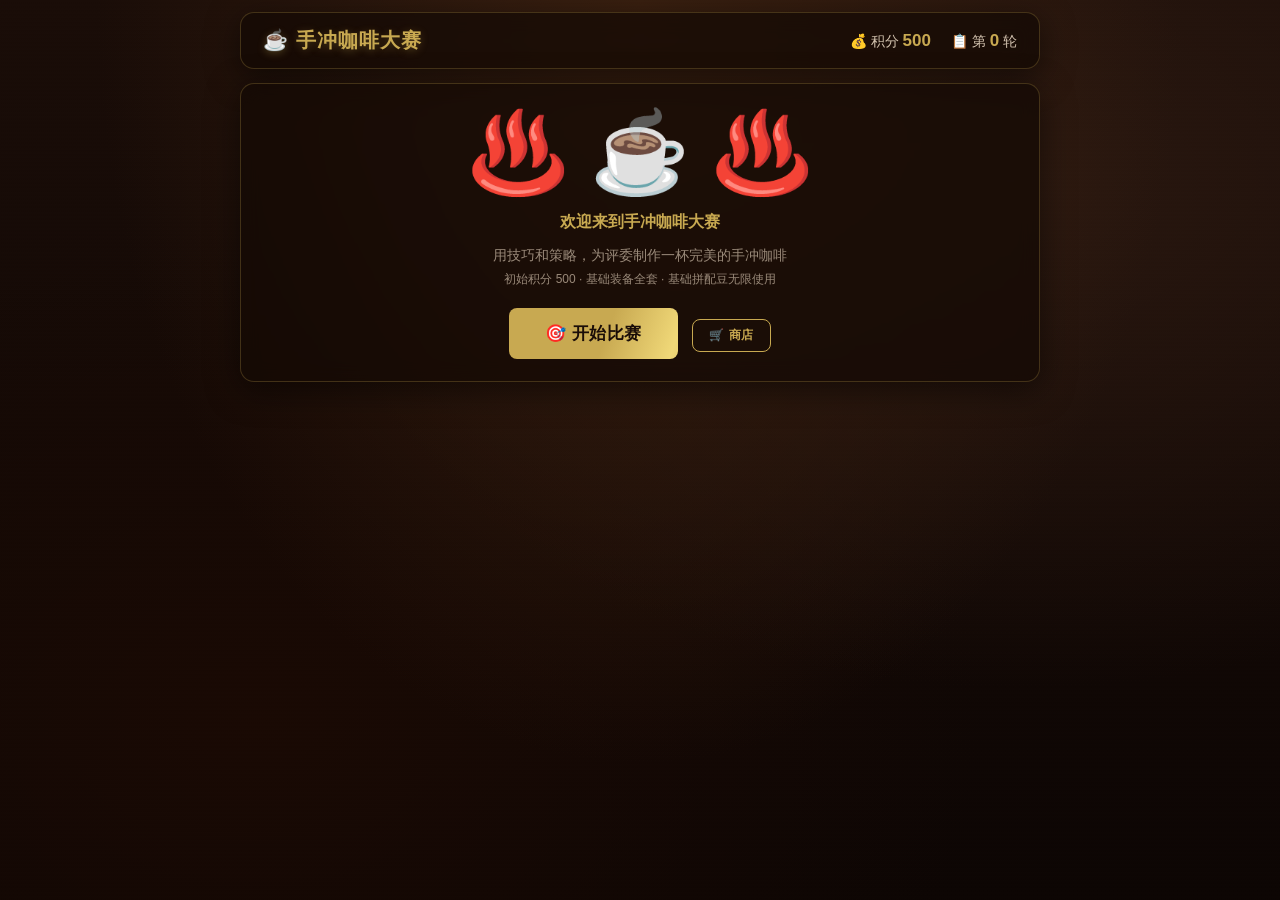
==== index.html @ 27084466 "手冲咖啡模拟器 - 初始版本 一个手冲咖啡大赛模拟游戏。评委入座提出风味偏好，玩家选择装备和配方， 制作咖啡（Canvas 动画），评委品尝打分，赚取积分购买进阶装备。  - 5 位评委，3 种风味/" ====
<!DOCTYPE html>
<html lang="zh-CN">
<head>
<meta charset="UTF-8">
<meta name="viewport" content="width=device-width, initial-scale=1.0, user-scalable=no">
<title>手冲咖啡模拟器</title>
<link rel="stylesheet" href="css/style.css">
</head>
<body>
<div class="container">

  <!-- ====== HEADER ====== -->
  <div class="header">
    <div class="header-logo">☕ 手冲咖啡大赛</div>
    <div class="header-stats">
      <div>💰 积分 <span id="pts">500</span></div>
      <div>📋 第 <span id="rnd">0</span> 轮</div>
    </div>
  </div>

  <!-- ====== PHASE: IDLE ====== -->
  <div id="phase-idle" class="card text-center">
    <div class="idle-icon">
      <span class="idle-steam">♨️</span>
      <span>☕</span>
      <span class="idle-steam">♨️</span>
    </div>
    <h2 style="justify-content:center;">欢迎来到手冲咖啡大赛</h2>
    <p class="idle-sub">用技巧和策略，为评委制作一杯完美的手冲咖啡</p>
    <p class="idle-start">初始积分 500 · 基础装备全套 · 基础拼配豆无限使用</p>
    <button class="btn btn-gold btn-lg btn-shimmer" onclick="startRound()">🎯 开始比赛</button>
    <button class="btn btn-outline btn-sm" onclick="goShop()" style="margin-left:10px;">🛒 商店</button>
  </div>

  <!-- ====== PHASE: JUDGE (with dramatic entrance) ====== -->
  <div id="phase-judge" class="card hidden judge-entrance-card">
    <div class="judge-spotlight"></div>
    <div class="judge-row animate-target">
      <div class="judge-avatar judge-avatar-entrance" id="judge-avatar">🧑‍🍳</div>
      <div class="judge-info">
        <div class="judge-name judge-name-reveal" id="judge-name"></div>
        <div class="judge-title" id="judge-title"></div>
        <div class="judge-flavor-wrap" id="judge-flavor"></div>
      </div>
    </div>
    <div class="judge-dialog reveal-text" id="judge-dialog"></div>
    <div class="flex-center mt-md judge-action-delay">
      <button class="btn btn-gold btn-lg" onclick="goPrep()">进入准备阶段 →</button>
    </div>
  </div>

  <!-- ====== PHASE: PREPARATION ====== -->
  <div id="phase-prep" class="hidden">
    <div class="tabs">
      <button class="tab active" onclick="switchTab('equip')">🔧 选择装备</button>
      <button class="tab" onclick="switchTab('recipe')">📋 选择配方</button>
    </div>
    <div id="prep-equip"></div>
    <div id="prep-recipe" class="hidden"></div>
    <div class="flex-center mt-md">
      <button class="btn btn-gold btn-lg" onclick="startBrewing()">☕ 开始制作</button>
    </div>
  </div>

  <!-- ====== PHASE: BREWING ====== -->
  <div id="phase-brewing" class="hidden">
    <div class="brew-canvas-wrap">
      <canvas id="brew-canvas" height="400"></canvas>
    </div>
    <!-- Player monologue (HTML, outside canvas) -->
    <div class="player-monologue" id="player-monologue">
      <div class="player-face" id="player-face">😌</div>
      <div class="player-bubble" id="player-bubble"></div>
    </div>
    <div class="timer-box">
      <div class="timer-display" id="timer">00:00</div>
    </div>
    <div class="progress-bar"><div class="fill" id="brew-progress" style="width:0%"></div></div>
    <div class="bsteps" id="brew-steps"></div>
    <div class="flex-center gap-md">
      <button class="btn btn-outline btn-sm" id="speed-btn" onclick="toggleSpeed()">⚡ 1倍速</button>
      <span class="speed-hint">👆 点击切换速度</span>
    </div>
  </div>

  <!-- ====== PHASE: SCORING ====== -->
  <div id="phase-scoring" class="card hidden">
    <h2 style="justify-content:center;">📊 评委品鉴</h2>
    <!-- Judge tasting reaction -->
    <div class="tasting-scene">
      <div class="tasting-judge" id="tasting-judge">
        <div class="tasting-face" id="tasting-face">😐</div>
        <div class="tasting-action" id="tasting-action"></div>
      </div>
    </div>
    <div class="score-hero">
      <div class="score-num" id="final-score">0</div>
      <div style="color:var(--muted);">/ 100</div>
      <div class="score-grade" id="score-grade"></div>
      <div class="score-pts">💰 获得积分: <span id="points-earned" style="font-weight:900;">0</span></div>
    </div>
    <div class="score-grid" id="score-detail"></div>
    <div class="flex-center gap-md mt-md">
      <button class="btn btn-outline" onclick="goShop()">🛒 去商店</button>
      <button class="btn btn-gold" onclick="startRound()">▶ 下一轮</button>
    </div>
  </div>

  <!-- ====== PHASE: SHOP ====== -->
  <div id="phase-shop" class="card hidden">
    <h2>🛒 装备商店</h2>
    <p style="color:var(--muted);">当前积分: <span style="color:var(--gold);font-weight:700;" id="shop-pts">500</span></p>
    <div class="shop-grid mt-md" id="shop-grid"></div>
    <div class="flex-center mt-md">
      <button class="btn btn-gold" onclick="startRound()">▶ 返回比赛</button>
    </div>
  </div>

</div>

<div id="toast-container"></div>

<script src="js/data.js"></script>
<script src="js/brew.js"></script>
<script src="js/game.js"></script>
<script src="js/ui.js"></script>
<script>
try {
  console.log('[Coffee] JS loaded, initializing...');
  initCanvas();
  setPhase('idle');
  UIRefresh();
  console.log('[Coffee] Init complete, phase:', G.phase);
} catch(e) {
  console.error('[Coffee] Init error:', e.message);
  document.body.innerHTML += '<div style="position:fixed;top:0;left:0;right:0;background:red;color:white;padding:10px;z-index:9999;font-size:14px;">JS Error: ' + e.message + '</div>';
}
</script>
</body>
</html>
---- css/style.css ----
/* ===========================
   手冲咖啡模拟器 - Phase 2 Styles
   =========================== */

* { margin:0; padding:0; box-sizing:border-box; }

:root {
  --bg-deep: #1A0D08;
  --bg-mid: #2C1810;
  --bg-card: rgba(20,10,5,0.75);
  --gold: #C8A951;
  --gold-light: #E0C068;
  --gold-dim: rgba(200,169,81,0.15);
  --cream: #E8D5C4;
  --text: #D4C4B0;
  --muted: #9A8A7A;
  --green: #8CB86A;
  --red: #D06868;
  --radius: 14px;
  --shadow-lg: 0 8px 32px rgba(0,0,0,0.5);
  --border-gold: 1px solid rgba(200,169,81,0.25);
}

body {
  font-family: 'Noto Sans SC', 'PingFang SC', 'Microsoft YaHei', sans-serif;
  background:
    radial-gradient(ellipse at 50% 0%, #3A2010 0%, transparent 60%),
    radial-gradient(ellipse at 80% 20%, #2A1810 0%, transparent 50%),
    radial-gradient(ellipse at 20% 80%, #1A0A04 0%, transparent 50%),
    linear-gradient(180deg, #1A0D08 0%, #0D0604 100%);
  min-height: 100vh;
  color: var(--text);
  display: flex;
  justify-content: center;
  padding: 12px;
  background-attachment: fixed;
}

/* Subtle wood texture overlay */
body::before {
  content: '';
  position: fixed;
  top: 0; left: 0; width: 100%; height: 100%;
  background:
    repeating-linear-gradient(0deg, transparent, transparent 2px, rgba(255,255,255,0.003) 2px, rgba(255,255,255,0.003) 4px),
    repeating-linear-gradient(90deg, transparent, transparent 1px, rgba(0,0,0,0.01) 1px, rgba(0,0,0,0.01) 2px);
  pointer-events: none;
  z-index: 0;
}

.container { max-width: 800px; width: 100%; position: relative; z-index: 1; }

/* ---- Header ---- */
.header {
  display: flex; align-items: center; justify-content: space-between;
  background: var(--bg-card); border-radius: var(--radius);
  padding: 14px 22px; margin-bottom: 14px;
  border: var(--border-gold); backdrop-filter: blur(10px);
  box-shadow: var(--shadow-lg);
}
.header-logo { font-size: 20px; font-weight: 900; color: var(--gold); display: flex; align-items: center; gap: 8px;
  text-shadow: 0 2px 8px rgba(200,169,81,0.3); letter-spacing: 1px; }
.header-stats { display: flex; gap: 20px; font-size: 14px; }
.header-stats span { color: var(--gold); font-weight: 700; font-size: 17px; }

/* ---- Cards ---- */
.card {
  background: var(--bg-card); border-radius: var(--radius);
  padding: 22px; margin-bottom: 14px;
  border: var(--border-gold); box-shadow: var(--shadow-lg);
  backdrop-filter: blur(10px);
  transition: all 0.3s;
}
.card h2 { color: var(--gold); font-size: 16px; margin-bottom: 14px; display: flex; align-items: center; gap: 8px; }

/* ---- Buttons ---- */
.btn { padding: 10px 22px; border-radius: 8px; border: 1px solid var(--gold); cursor: pointer;
  font-size: 14px; font-weight: 600; transition: all 0.25s; font-family: inherit;
  letter-spacing: 0.5px; }
.btn-gold { background: linear-gradient(135deg, #C8A951, #A88931); color: #1A0D08; border: none; }
.btn-gold:hover { background: linear-gradient(135deg, #DAB963, #B89941); transform: translateY(-1px);
  box-shadow: 0 4px 16px rgba(200,169,81,0.35); }
.btn-outline { background: transparent; color: var(--gold); }
.btn-outline:hover { background: var(--gold-dim); }
.btn-sm { padding: 7px 16px; font-size: 12px; }
.btn-lg { padding: 14px 36px; font-size: 17px; }
.btn:disabled { opacity: 0.35; cursor: not-allowed; transform: none; box-shadow: none; }

/* ---- Tabs ---- */
.tabs { display: flex; gap: 6px; margin-bottom: 14px; }
.tab { padding: 8px 22px; border-radius: 20px; cursor: pointer; font-size: 13px; font-weight: 600;
  border: 1px solid rgba(255,255,255,0.12); background: transparent; color: var(--muted);
  transition: all 0.2s; font-family: inherit; }
.tab.active { background: var(--gold); color: #1A0D08; border-color: var(--gold); }
.tab:hover:not(.active) { border-color: rgba(200,169,81,0.4); color: var(--cream); }

/* ---- Equipment Cards ---- */
.egrid { display: grid; grid-template-columns: repeat(auto-fill, minmax(220px, 1fr)); gap: 10px; }
.ecard {
  background: rgba(255,255,255,0.03); border-radius: 10px; padding: 14px;
  border: 1px solid rgba(255,255,255,0.08); cursor: pointer;
  transition: all 0.2s;
}
.ecard:hover { border-color: rgba(255,255,255,0.18); background: rgba(255,255,255,0.05); }
.ecard.sel { border-color: var(--gold); background: var(--gold-dim); box-shadow: 0 0 16px rgba(200,169,81,0.15); }
.ecard.locked { opacity: 0.4; cursor: not-allowed; }
.ecard.locked:hover { border-color: rgba(255,255,255,0.08); background: rgba(255,255,255,0.03); }
.ec-name { font-weight: 700; font-size: 14px; }
.ec-tier { font-size: 11px; margin-top: 3px; }
.ec-tier.basic { color: var(--muted); }
.ec-tier.advanced { color: var(--gold); }
.ec-effect { font-size: 12px; color: var(--green); margin-top: 5px; }
.ec-meta { font-size: 11px; color: var(--muted); margin-top: 4px; }

/* ---- Recipe Cards ---- */
.rgrid { display: grid; grid-template-columns: repeat(3, 1fr); gap: 12px; }
.rcard {
  background: rgba(255,255,255,0.03); border-radius: 12px; padding: 18px;
  border: 1px solid rgba(255,255,255,0.08); cursor: pointer;
  transition: all 0.25s; text-align: center;
}
.rcard:hover { border-color: rgba(255,255,255,0.18); background: rgba(255,255,255,0.05); transform: translateY(-2px); }
.rcard.sel { border-color: var(--gold); background: var(--gold-dim); box-shadow: 0 0 20px rgba(200,169,81,0.2); transform: translateY(-2px); }
.rc-icon { font-size: 36px; margin-bottom: 6px; }
.rc-name { font-size: 16px; font-weight: 700; color: var(--gold); }
.rc-flavor { display: inline-block; padding: 3px 12px; border-radius: 12px; font-size: 11px; font-weight: 600; margin: 6px 0; }
.rc-match { font-size: 11px; margin: 4px 0; }
.rc-params { font-size: 11px; color: var(--muted); line-height: 1.6; }
.rc-desc { font-size: 11px; color: var(--muted); margin-top: 6px; font-style: italic; }

/* ---- Speed ---- */
.speed-row { display: flex; gap: 12px; }
.speed-opt {
  flex: 1; padding: 14px; border-radius: 10px; text-align: center;
  border: 1px solid rgba(255,255,255,0.12); cursor: pointer; transition: all 0.2s;
}
.speed-opt:hover { border-color: rgba(255,255,255,0.25); }
.speed-opt.sel { border-color: var(--gold); background: var(--gold-dim); }
.sp-icon { font-size: 28px; }
.sp-name { font-size: 14px; font-weight: 700; margin-top: 4px; }
.sp-time { font-size: 12px; color: var(--muted); }

/* ---- Judge ---- */
.judge-row { display: flex; align-items: center; gap: 18px; }
.judge-avatar {
  width: 72px; height: 72px; border-radius: 50%; display: flex; align-items: center; justify-content: center;
  font-size: 36px; border: 3px solid var(--gold); flex-shrink: 0;
  background: radial-gradient(circle at 50% 40%, #5A4030, #2A1810);
  box-shadow: 0 0 20px rgba(200,169,81,0.2);
}
.judge-info { flex: 1; }
.judge-name { font-size: 20px; font-weight: 900; color: var(--cream); }
.judge-title { font-size: 12px; color: var(--muted); margin-top: 2px; }
.flavor-tag { display: inline-block; padding: 5px 16px; border-radius: 20px; font-size: 13px; font-weight: 600; margin-top: 6px; }
.judge-dialog { color: var(--muted); font-size: 13px; font-style: italic; margin-top: 10px; }

/* ---- Brewing ---- */
.brew-canvas-wrap {
  background: var(--bg-card); border-radius: var(--radius); border: var(--border-gold);
  overflow: hidden; margin-bottom: 12px; box-shadow: var(--shadow-lg);
}
.brew-canvas-wrap canvas { display: block; width: 100%; }
.timer-box { text-align: center; padding: 6px; }
.timer-display { font-size: 36px; font-weight: 900; color: var(--gold); font-variant-numeric: tabular-nums;
  text-shadow: 0 0 20px rgba(200,169,81,0.4); }
.timer-display.timer-warn { color: #E0A855; }
.timer-display.timer-danger { color: #E05555; text-shadow: 0 0 20px rgba(224,85,85,0.4); animation: pulse 0.8s infinite; }
@keyframes pulse { 0%,100% { opacity: 1; } 50% { opacity: 0.5; } }
.progress-bar { height: 3px; background: rgba(255,255,255,0.08); border-radius: 2px; margin: 0 20px 12px; overflow: hidden; }
.progress-bar .fill { height: 100%; background: linear-gradient(90deg, var(--gold), var(--gold-light));
  border-radius: 2px; transition: width 0.3s; }

/* Brew Steps */
.bsteps { display: flex; flex-direction: column; gap: 4px; padding: 0 20px 12px; }
.bstep { display: flex; align-items: center; gap: 10px; padding: 8px 14px;
  border-radius: 8px; background: rgba(255,255,255,0.02); font-size: 13px; }
.bstep.active { background: var(--gold-dim); border: 1px solid rgba(200,169,81,0.25); }
.bstep.done { opacity: 0.5; }
.bs-icon { font-size: 18px; width: 28px; text-align: center; }
.bs-info { flex: 1; display: flex; flex-direction: column; }
.bs-info b { font-size: 13px; }
.bs-info small { font-size: 11px; color: var(--muted); }
.bs-time { font-size: 14px; font-weight: 700; color: var(--gold); }

/* ---- Scoring ---- */
.score-hero { text-align: center; padding: 16px; }
.score-num { font-size: 72px; font-weight: 900; color: var(--gold); line-height: 1;
  text-shadow: 0 0 30px rgba(200,169,81,0.5); }
.score-grade { font-size: 16px; font-weight: 700; margin-top: 6px; }
.score-pts { font-size: 18px; margin-top: 8px; color: var(--gold); }
.score-grid { display: grid; grid-template-columns: 1fr 1fr; gap: 8px; margin-top: 12px; }
.si { display: flex; justify-content: space-between; align-items: center;
  padding: 10px 14px; background: rgba(255,255,255,0.03); border-radius: 8px; font-size: 13px; }
.si .good { color: var(--green); }
.si .bad { color: var(--red); }
.si .neutral { color: var(--gold); }
.si .warn { color: #E0A855; }

/* ---- Shop ---- */
.shop-grid { display: flex; flex-direction: column; gap: 6px; }
.shop-cat { color: var(--gold); font-weight: 700; font-size: 13px; margin-top: 12px; padding-left: 4px; }
.shop-item { background: rgba(255,255,255,0.03); border-radius: 10px; padding: 14px;
  border: 1px solid rgba(255,255,255,0.06); }
.shop-item b { display: block; font-size: 14px; }
.shop-item small { font-size: 11px; color: var(--muted); display: block; margin-top: 2px; }
.shop-eff { font-size: 12px; color: var(--green); margin-top: 6px; }
.shop-row { display: flex; justify-content: space-between; align-items: center; margin-top: 10px; }
.shop-price { font-size: 18px; font-weight: 700; color: var(--gold); }
.owned-tag { font-size: 12px; color: var(--muted); }

/* ---- Toast ---- */
.toast {
  position: fixed; top: 20px; left: 50%; transform: translateX(-50%);
  background: var(--gold); color: #1A0D08; padding: 12px 26px; border-radius: 8px;
  font-weight: 700; z-index: 1000; animation: toastIn 0.35s; pointer-events: none;
  box-shadow: 0 4px 20px rgba(0,0,0,0.4);
}
@keyframes toastIn { from { opacity:0; transform:translateX(-50%) translateY(-12px); } to { opacity:1; transform:translateX(-50%) translateY(0); } }

/* ---- Utility ---- */
.hidden { display: none !important; }
.text-center { text-align: center; }
.mt-sm { margin-top: 8px; }
.mt-md { margin-top: 16px; }
.mt-lg { margin-top: 24px; }
.gap-md { gap: 14px; }
.flex-center { display: flex; justify-content: center; align-items: center; }

/* ---- Idle screen ---- */
.idle-icon { font-size: 80px; margin-bottom: 12px; animation: float 3s ease-in-out infinite; }
@keyframes float { 0%,100% { transform: translateY(0); } 50% { transform: translateY(-8px); } }
.idle-sub { color: var(--muted); font-size: 14px; margin-bottom: 6px; }
.idle-start { color: var(--muted); font-size: 12px; margin-bottom: 20px; }

/* ---- Animations ---- */

/* Dramatic judge entrance */
@keyframes judgeEntrance {
  0%   { opacity: 0; transform: translateX(120px) scale(0.7); filter: blur(8px); }
  40%  { opacity: 1; filter: blur(0); }
  60%  { transform: translateX(-10px) scale(1.03); }
  80%  { transform: translateX(4px) scale(0.99); }
  100% { opacity: 1; transform: translateX(0) scale(1); filter: blur(0); }
}
@keyframes spotlightPulse {
  0%, 100% { opacity: 0.3; transform: scale(1); }
  50%      { opacity: 0.6; transform: scale(1.1); }
}
@keyframes judgeAvatarPop {
  0%   { transform: scale(0) rotate(-15deg); opacity: 0; }
  50%  { transform: scale(1.2) rotate(3deg); opacity: 1; }
  70%  { transform: scale(0.92) rotate(-1deg); }
  100% { transform: scale(1) rotate(0); opacity: 1; }
}
@keyframes judgeSlideIn {
  from { opacity: 0; transform: translateX(40px); }
  to   { opacity: 1; transform: translateX(0); }
}
@keyframes flavorReveal {
  0%   { opacity: 0; transform: translateY(12px) scale(0.85); }
  60%  { opacity: 0.7; transform: translateY(-2px) scale(1.04); }
  100% { opacity: 1; transform: translateY(0) scale(1); }
}
@keyframes dialogTypeIn {
  from { opacity: 0; transform: translateY(8px); }
  to   { opacity: 1; transform: translateY(0); }
}
@keyframes cardRiseIn {
  from { opacity: 0; transform: translateY(24px); }
  to   { opacity: 1; transform: translateY(0); }
}
@keyframes scoreCountUp {
  from { opacity: 0; transform: scale(0.4); }
  to   { opacity: 1; transform: scale(1); }
}
@keyframes shimmer {
  0%   { background-position: -200% center; }
  100% { background-position: 200% center; }
}
@keyframes steamFloat {
  0%, 100% { transform: translateY(0) scale(1); opacity: 0.6; }
  50%      { transform: translateY(-10px) scale(1.1); opacity: 1; }
}
@keyframes playerBubbleIn {
  0%   { opacity: 0; transform: translateX(-12px) scale(0.92); }
  100% { opacity: 1; transform: translateX(0) scale(1); }
}
@keyframes playerBubbleOut {
  0%   { opacity: 1; transform: translateX(0) scale(1); }
  100% { opacity: 0; transform: translateX(-12px) scale(0.92); }
}
@keyframes playerFaceReact {
  0%, 100% { transform: scale(1); }
  30%      { transform: scale(1.08); }
}

/* Judge entrance container */
.judge-entrance-card {
  position: relative;
  overflow: hidden;
}
.judge-spotlight {
  position: absolute;
  top: -40%; left: -20%;
  width: 140%; height: 180%;
  background: radial-gradient(ellipse at 30% 40%, rgba(200,169,81,0.18) 0%, transparent 60%);
  pointer-events: none;
  opacity: 0;
  transition: opacity 0.8s;
}
.judge-entrance-card.entering .judge-spotlight {
  opacity: 1;
  animation: spotlightPulse 2s ease-in-out infinite;
}

/* Judge entrance animations */
.judge-entrance-card.entering .judge-avatar-entrance {
  animation: judgeAvatarPop 0.7s 0.1s cubic-bezier(0.175, 0.885, 0.32, 1.275) both;
}
.judge-entrance-card.entering .judge-info {
  animation: judgeEntrance 0.8s 0.2s ease-out both;
}
.judge-entrance-card.entering .judge-name-reveal {
  animation: judgeSlideIn 0.6s 0.3s ease-out both;
}
.judge-entrance-card.entering .judge-flavor-wrap {
  animation: flavorReveal 0.55s 0.5s ease-out both;
}
.judge-entrance-card.entering .reveal-text {
  animation: dialogTypeIn 0.55s 0.65s ease-out both;
}
.judge-entrance-card.entering .judge-action-delay {
  animation: dialogTypeIn 0.5s 0.85s ease-out both;
}

/* Standard animation classes */
.judge-row.animate .judge-avatar {
  animation: judgeAvatarPop 0.5s cubic-bezier(0.175, 0.885, 0.32, 1.275) both;
}
.judge-row.animate .judge-info {
  animation: judgeSlideIn 0.6s 0.15s ease-out both;
}
.judge-flavor-wrap.animate {
  animation: flavorReveal 0.5s 0.4s ease-out both;
}
.judge-dialog.animate {
  animation: dialogTypeIn 0.6s 0.6s ease-out both;
}
.card.rise-in {
  animation: cardRiseIn 0.5s ease-out both;
}
.phase-enter {
  animation: cardRiseIn 0.45s ease-out both;
}
.score-hero .score-num {
  animation: scoreCountUp 0.6s cubic-bezier(0.175, 0.885, 0.32, 1.275) both;
}
.btn-shimmer {
  background: linear-gradient(110deg, #C8A951 30%, #F0D878 50%, #C8A951 70%);
  background-size: 200% 100%;
  animation: shimmer 2s infinite;
}

/* Equipment card hover lift */
.ecard, .rcard {
  transition: transform 0.25s, box-shadow 0.25s, border-color 0.25s, background 0.25s;
}
.ecard:hover, .rcard:hover {
  transform: translateY(-3px);
  box-shadow: 0 6px 20px rgba(0,0,0,0.3);
}

/* Idle steam */
.idle-steam {
  display: inline-block;
  animation: steamFloat 3s ease-in-out infinite;
}
.idle-steam:nth-child(2) { animation-delay: 0.5s; }
.idle-steam:nth-child(3) { animation-delay: 1s; }

/* ---- Tasting scene ---- */
.tasting-scene {
  display: flex; justify-content: center; padding: 16px 0 8px;
}
.tasting-judge {
  text-align: center; position: relative;
}
.tasting-face {
  font-size: 64px; transition: transform 0.3s;
  animation: judgeTasteBounce 0.6s cubic-bezier(0.175, 0.885, 0.32, 1.275) both;
}
@keyframes judgeTasteBounce {
  0%   { transform: scale(0.3) rotate(-15deg); opacity: 0; }
  50%  { transform: scale(1.25) rotate(5deg); opacity: 1; }
  75%  { transform: scale(0.9) rotate(-2deg); }
  100% { transform: scale(1) rotate(0); opacity: 1; }
}
.tasting-action {
  font-size: 14px; font-weight: 700; margin-top: 6px;
  animation: dialogTypeIn 0.5s 0.5s ease-out both;
  min-height: 24px;
}
/* Reaction variations */
.tasting-face.love {
  animation: judgeTasteBounce 0.6s both, lovePulse 0.5s 0.7s ease-in-out 3;
}
@keyframes lovePulse {
  0%, 100% { transform: scale(1); }
  50% { transform: scale(1.2); }
}
.tasting-face.hate {
  animation: judgeTasteBounce 0.6s both, hateShake 0.4s 0.7s ease-in-out 2;
}
@keyframes hateShake {
  0%, 100% { transform: translateX(0); }
  25% { transform: translateX(-8px); }
  75% { transform: translateX(8px); }
}
.tasting-face.spit {
  animation: judgeTasteBounce 0.6s both, spitAnim 0.6s 0.7s ease-out both;
}
@keyframes spitAnim {
  0% { transform: scale(1); }
  40% { transform: scale(1.3); }
  100% { transform: scale(0.8) rotate(-20deg); }
}

/* ---- Speed hint ---- */
.speed-hint {
  font-size: 11px; color: var(--muted);
  animation: steamFloat 2s ease-in-out infinite;
}

/* ---- Player monologue (HTML) ---- */
.player-monologue {
  display: flex; align-items: flex-start; gap: 10px;
  padding: 8px 16px; margin: 0 0 6px 0;
  opacity: 0; transition: opacity 0.4s;
}
.player-monologue.visible {
  opacity: 1;
}
.player-face {
  width: 40px; height: 40px; border-radius: 50%;
  background: linear-gradient(135deg, #5A3A2A, #3A2018);
  display: flex; align-items: center; justify-content: center;
  font-size: 22px; flex-shrink: 0; border: 1.5px solid rgba(200,169,81,0.4);
  transition: transform 0.3s;
}
.player-face.reacting {
  animation: playerFaceReact 0.5s ease-out;
}
.player-bubble {
  flex: 1;
  background: rgba(0,0,0,0.55); border: 1px solid rgba(200,169,81,0.3);
  border-radius: 12px; padding: 8px 14px;
  font-size: 13px; color: var(--cream); line-height: 1.5;
  position: relative;
  min-height: 36px; display: flex; align-items: center;
}
.player-bubble::before {
  content: '';
  position: absolute; left: -7px; top: 12px;
  width: 0; height: 0;
  border-top: 6px solid transparent;
  border-bottom: 6px solid transparent;
  border-right: 7px solid rgba(200,169,81,0.3);
}
.player-bubble .mono-label {
  position: absolute; top: -18px; left: 8px;
  font-size: 10px; color: var(--gold); opacity: 0.6;
}

/* ---- Mobile (iPhone 17 Pro Max & general) ---- */
@media (max-width: 768px) {
  body {
    padding: 4px;
    -webkit-text-size-adjust: 100%;
    -webkit-tap-highlight-color: transparent;
  }
  .header { flex-direction: column; gap: 4px; padding: 10px 14px; text-align: center; }
  .header-logo { font-size: 16px; }
  .header-stats { gap: 12px; font-size: 11px; }
  .header-stats span { font-size: 14px; }
  .card { padding: 12px; border-radius: 10px; margin-bottom: 8px; }
  .card h2 { font-size: 14px; margin-bottom: 10px; }
  .egrid { grid-template-columns: 1fr; gap: 6px; }
  .rgrid { grid-template-columns: 1fr; gap: 8px; }
  .speed-row { flex-direction: column; gap: 6px; }
  .score-grid { grid-template-columns: 1fr; gap: 4px; }
  .shop-grid { gap: 4px; }
  .judge-row { flex-direction: column; text-align: center; gap: 10px; }
  .judge-avatar { width: 56px; height: 56px; font-size: 28px; }
  .judge-name { font-size: 17px; }
  .tabs { overflow-x: auto; -webkit-overflow-scrolling: touch; }
  .tab { white-space: nowrap; font-size: 12px; padding: 7px 16px; flex-shrink: 0; }

  /* Canvas */
  .brew-canvas-wrap canvas { height: 280px !important; }
  .timer-display { font-size: 28px; }
  .bsteps { padding: 0 8px 8px; }
  .bstep { padding: 6px 10px; font-size: 11px; }
  .bs-icon { font-size: 16px; width: 24px; }
  .bs-info b { font-size: 12px; }
  .bs-time { font-size: 12px; }

  /* Player monologue */
  .player-monologue { padding: 6px 8px; gap: 6px; }
  .player-face { width: 34px; height: 34px; font-size: 18px; }
  .player-bubble { font-size: 12px; padding: 6px 10px; border-radius: 10px; }

  /* Scoring */
  .score-num { font-size: 48px; }
  .tasting-face { font-size: 52px; }
  .tasting-action { font-size: 13px; }
  .si { font-size: 12px; padding: 8px 10px; }

  /* Shop */
  .shop-item { padding: 12px; }
  .shop-price { font-size: 16px; }

  /* Buttons - large touch targets */
  .btn { padding: 12px 22px; font-size: 14px; min-height: 42px; }
  .btn-sm { padding: 8px 16px; font-size: 12px; min-height: 36px; }
  .btn-lg { padding: 14px 32px; font-size: 16px; min-height: 48px; }
  .speed-hint { font-size: 10px; }

  /* Prevent zoom on double-tap */
  button, .btn, .tab, .ecard, .rcard, .speed-opt {
    touch-action: manipulation;
  }

  /* Idle screen */
  .idle-icon { font-size: 56px; }
  .idle-sub { font-size: 12px; }
  .idle-start { font-size: 11px; }

  /* Judge entrance */
  .judge-entrance-card { overflow: hidden; }

  /* Toast */
  .toast { font-size: 13px; padding: 10px 20px; }

  /* Flex center mobile */
  .flex-center.gap-md { gap: 10px; flex-wrap: wrap; }
}
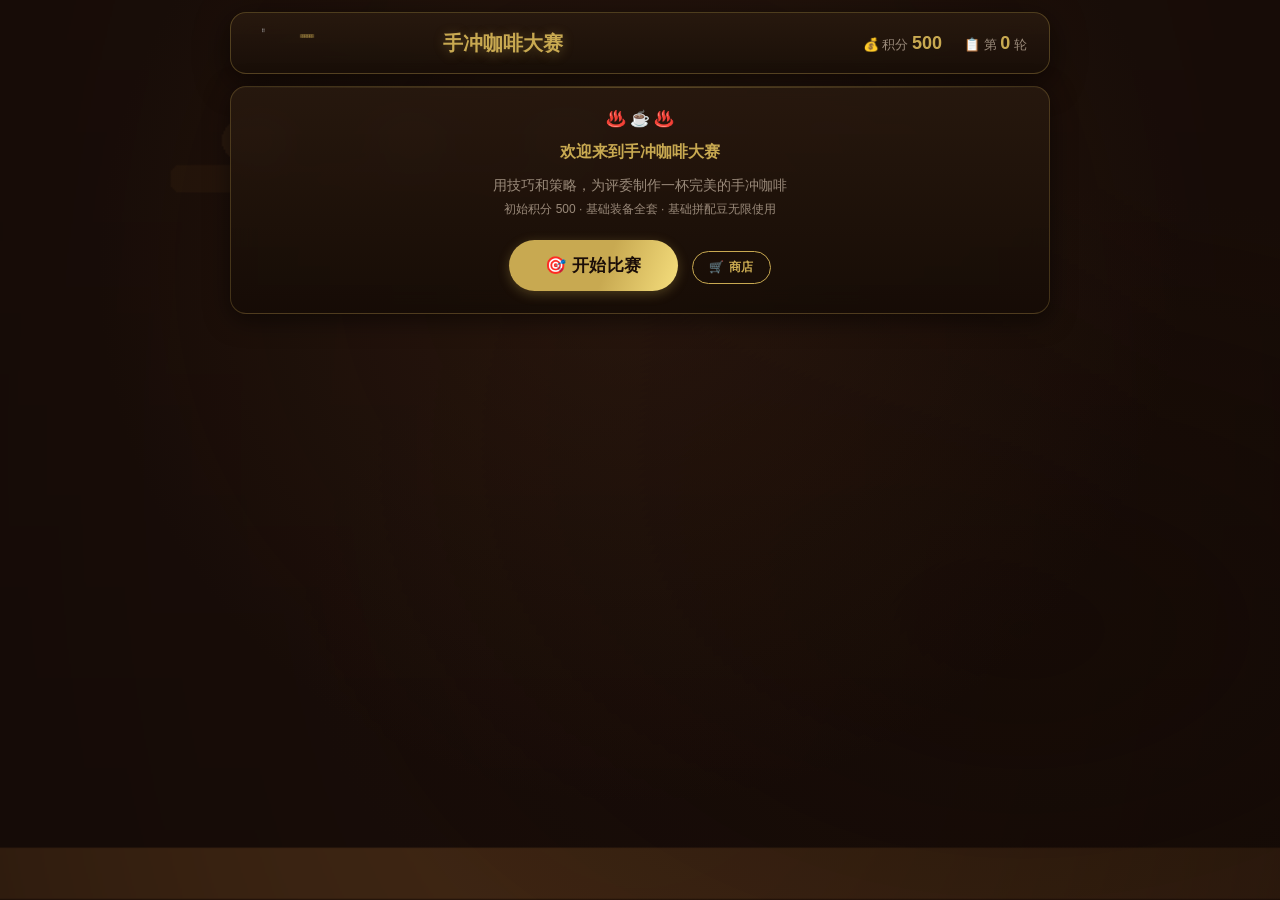
==== commit 8dd5282d: "视觉升级 v3: 暖色调卡牌游戏风格 - 生成全套游戏素材 (27张PNG): 评委头像/咖啡豆/装备图标/场景背景/配方卡片 - 重写 CSS: 咖啡馆场景背景、金色描边卡片、更深阴影、更圆润的按钮" ====
--- a/index.html
+++ b/index.html
@@ -11,7 +11,7 @@
 
   <!-- ====== HEADER ====== -->
   <div class="header">
-    <div class="header-logo">☕ 手冲咖啡大赛</div>
+    <div class="header-logo"><img src="img/ui/logo.png" alt="logo"> 手冲咖啡大赛</div>
     <div class="header-stats">
       <div>💰 积分 <span id="pts">500</span></div>
       <div>📋 第 <span id="rnd">0</span> 轮</div>
--- a/css/style.css
+++ b/css/style.css
@@ -1,13 +1,12 @@
 /* ===========================
-   手冲咖啡模拟器 - Phase 2 Styles
+   手冲咖啡模拟器 - Style v3
+   暖色调卡牌游戏风格
    =========================== */
 
 * { margin:0; padding:0; box-sizing:border-box; }
 
 :root {
   --bg-deep: #1A0D08;
-  --bg-mid: #2C1810;
-  --bg-card: rgba(20,10,5,0.75);
   --gold: #C8A951;
   --gold-light: #E0C068;
   --gold-dim: rgba(200,169,81,0.15);
@@ -16,114 +15,143 @@
   --muted: #9A8A7A;
   --green: #8CB86A;
   --red: #D06868;
-  --radius: 14px;
-  --shadow-lg: 0 8px 32px rgba(0,0,0,0.5);
-  --border-gold: 1px solid rgba(200,169,81,0.25);
+  --radius: 16px;
+  --shadow-lg: 0 8px 32px rgba(0,0,0,0.55);
+  --border-gold: 1px solid rgba(200,169,81,0.3);
 }
 
 body {
   font-family: 'Noto Sans SC', 'PingFang SC', 'Microsoft YaHei', sans-serif;
-  background:
-    radial-gradient(ellipse at 50% 0%, #3A2010 0%, transparent 60%),
-    radial-gradient(ellipse at 80% 20%, #2A1810 0%, transparent 50%),
-    radial-gradient(ellipse at 20% 80%, #1A0A04 0%, transparent 50%),
-    linear-gradient(180deg, #1A0D08 0%, #0D0604 100%);
   min-height: 100vh;
   color: var(--text);
-  display: flex;
-  justify-content: center;
+  display: flex; justify-content: center;
   padding: 12px;
+  background: #1A0D08;
   background-attachment: fixed;
-}
-
-/* Subtle wood texture overlay */
+  position: relative;
+}
+
+/* Scene background */
 body::before {
   content: '';
-  position: fixed;
-  top: 0; left: 0; width: 100%; height: 100%;
-  background:
-    repeating-linear-gradient(0deg, transparent, transparent 2px, rgba(255,255,255,0.003) 2px, rgba(255,255,255,0.003) 4px),
-    repeating-linear-gradient(90deg, transparent, transparent 1px, rgba(0,0,0,0.01) 1px, rgba(0,0,0,0.01) 2px);
-  pointer-events: none;
+  position: fixed; top: 0; left: 0;
+  width: 100%; height: 100%;
+  background: url('../img/scene/background.png') center/cover no-repeat;
+  opacity: 0.35;
   z-index: 0;
 }
 
-.container { max-width: 800px; width: 100%; position: relative; z-index: 1; }
+/* Warm overlay */
+body::after {
+  content: '';
+  position: fixed; top: 0; left: 0;
+  width: 100%; height: 100%;
+  background: radial-gradient(ellipse at 50% 30%, rgba(60,35,20,0.4) 0%, transparent 60%),
+              radial-gradient(ellipse at 80% 70%, rgba(20,10,5,0.6) 0%, transparent 50%);
+  pointer-events: none; z-index: 0;
+}
+
+.container { max-width: 820px; width: 100%; position: relative; z-index: 1; }
 
 /* ---- Header ---- */
 .header {
   display: flex; align-items: center; justify-content: space-between;
-  background: var(--bg-card); border-radius: var(--radius);
-  padding: 14px 22px; margin-bottom: 14px;
-  border: var(--border-gold); backdrop-filter: blur(10px);
-  box-shadow: var(--shadow-lg);
-}
-.header-logo { font-size: 20px; font-weight: 900; color: var(--gold); display: flex; align-items: center; gap: 8px;
-  text-shadow: 0 2px 8px rgba(200,169,81,0.3); letter-spacing: 1px; }
-.header-stats { display: flex; gap: 20px; font-size: 14px; }
-.header-stats span { color: var(--gold); font-weight: 700; font-size: 17px; }
+  background: linear-gradient(180deg, rgba(40,25,15,0.92), rgba(25,15,8,0.95));
+  border-radius: var(--radius); padding: 12px 22px; margin-bottom: 12px;
+  border: 1px solid rgba(200,169,81,0.3); box-shadow: var(--shadow-lg);
+  backdrop-filter: blur(12px);
+}
+.header-logo {
+  display: flex; align-items: center; gap: 10px;
+  font-size: 20px; font-weight: 900; color: var(--gold);
+  text-shadow: 0 2px 12px rgba(200,169,81,0.35);
+}
+.header-logo img { height: 36px; }
+.header-stats { display: flex; gap: 22px; font-size: 13px; color: var(--muted); }
+.header-stats span { color: var(--gold); font-weight: 700; font-size: 18px; }
 
 /* ---- Cards ---- */
 .card {
-  background: var(--bg-card); border-radius: var(--radius);
-  padding: 22px; margin-bottom: 14px;
-  border: var(--border-gold); box-shadow: var(--shadow-lg);
-  backdrop-filter: blur(10px);
+  background: linear-gradient(180deg, rgba(40,25,15,0.9), rgba(22,12,6,0.95));
+  border-radius: var(--radius); padding: 22px; margin-bottom: 12px;
+  border: 1px solid rgba(200,169,81,0.25);
+  box-shadow: 0 6px 24px rgba(0,0,0,0.5), inset 0 1px 0 rgba(255,255,255,0.02);
+  backdrop-filter: blur(12px);
   transition: all 0.3s;
-}
-.card h2 { color: var(--gold); font-size: 16px; margin-bottom: 14px; display: flex; align-items: center; gap: 8px; }
+  position: relative;
+}
+/* Gold shimmer on top of cards */
+.card::before {
+  content: '';
+  position: absolute; top: 0; left: 20px; right: 20px;
+  height: 1px;
+  background: linear-gradient(90deg, transparent, rgba(200,169,81,0.3), transparent);
+}
+.card h2 {
+  color: var(--gold); font-size: 16px; margin-bottom: 14px;
+  display: flex; align-items: center; gap: 8px;
+}
 
 /* ---- Buttons ---- */
-.btn { padding: 10px 22px; border-radius: 8px; border: 1px solid var(--gold); cursor: pointer;
+.btn { padding: 10px 22px; border-radius: 24px; border: 1px solid var(--gold); cursor: pointer;
   font-size: 14px; font-weight: 600; transition: all 0.25s; font-family: inherit;
-  letter-spacing: 0.5px; }
-.btn-gold { background: linear-gradient(135deg, #C8A951, #A88931); color: #1A0D08; border: none; }
-.btn-gold:hover { background: linear-gradient(135deg, #DAB963, #B89941); transform: translateY(-1px);
-  box-shadow: 0 4px 16px rgba(200,169,81,0.35); }
+  letter-spacing: 0.5px; position: relative; overflow: hidden; }
+.btn-gold {
+  background: linear-gradient(180deg, #D4B85A, #B8932E);
+  color: #1A0D08; border: none;
+  box-shadow: 0 3px 12px rgba(200,169,81,0.3);
+}
+.btn-gold:hover { background: linear-gradient(180deg, #E0C868, #C4A040); transform: translateY(-1px);
+  box-shadow: 0 6px 20px rgba(200,169,81,0.45); }
+.btn-gold:active { transform: translateY(0); box-shadow: 0 2px 8px rgba(200,169,81,0.25); }
 .btn-outline { background: transparent; color: var(--gold); }
 .btn-outline:hover { background: var(--gold-dim); }
 .btn-sm { padding: 7px 16px; font-size: 12px; }
-.btn-lg { padding: 14px 36px; font-size: 17px; }
-.btn:disabled { opacity: 0.35; cursor: not-allowed; transform: none; box-shadow: none; }
+.btn-lg { padding: 14px 36px; font-size: 17px; border-radius: 28px; }
+.btn:disabled { opacity: 0.3; cursor: not-allowed; transform: none; box-shadow: none; }
 
 /* ---- Tabs ---- */
 .tabs { display: flex; gap: 6px; margin-bottom: 14px; }
-.tab { padding: 8px 22px; border-radius: 20px; cursor: pointer; font-size: 13px; font-weight: 600;
-  border: 1px solid rgba(255,255,255,0.12); background: transparent; color: var(--muted);
-  transition: all 0.2s; font-family: inherit; }
-.tab.active { background: var(--gold); color: #1A0D08; border-color: var(--gold); }
+.tab {
+  padding: 9px 24px; border-radius: 22px; cursor: pointer; font-size: 13px; font-weight: 600;
+  border: 1px solid rgba(255,255,255,0.12); background: rgba(0,0,0,0.3); color: var(--muted);
+  transition: all 0.25s; font-family: inherit;
+}
+.tab.active { background: linear-gradient(180deg, #C8A951, #A08030); color: #1A0D08; border-color: transparent; }
 .tab:hover:not(.active) { border-color: rgba(200,169,81,0.4); color: var(--cream); }
 
 /* ---- Equipment Cards ---- */
 .egrid { display: grid; grid-template-columns: repeat(auto-fill, minmax(220px, 1fr)); gap: 10px; }
 .ecard {
-  background: rgba(255,255,255,0.03); border-radius: 10px; padding: 14px;
+  background: rgba(255,255,255,0.03); border-radius: 12px; padding: 12px;
   border: 1px solid rgba(255,255,255,0.08); cursor: pointer;
-  transition: all 0.2s;
-}
-.ecard:hover { border-color: rgba(255,255,255,0.18); background: rgba(255,255,255,0.05); }
-.ecard.sel { border-color: var(--gold); background: var(--gold-dim); box-shadow: 0 0 16px rgba(200,169,81,0.15); }
-.ecard.locked { opacity: 0.4; cursor: not-allowed; }
-.ecard.locked:hover { border-color: rgba(255,255,255,0.08); background: rgba(255,255,255,0.03); }
+  transition: all 0.25s; display: flex; align-items: center; gap: 12px;
+}
+.ecard:hover { border-color: rgba(255,255,255,0.2); background: rgba(255,255,255,0.06); transform: translateY(-2px); }
+.ecard.sel { border-color: var(--gold); background: var(--gold-dim); box-shadow: 0 0 20px rgba(200,169,81,0.18); }
+.ecard.locked { opacity: 0.35; cursor: not-allowed; }
+.ecard.locked:hover { border-color: rgba(255,255,255,0.08); background: rgba(255,255,255,0.03); transform: none; }
+.ecard img { width: 52px; height: 52px; border-radius: 10px; object-fit: cover; flex-shrink: 0; }
+.ec-info { flex: 1; min-width: 0; }
 .ec-name { font-weight: 700; font-size: 14px; }
-.ec-tier { font-size: 11px; margin-top: 3px; }
+.ec-tier { font-size: 11px; margin-top: 2px; }
 .ec-tier.basic { color: var(--muted); }
 .ec-tier.advanced { color: var(--gold); }
-.ec-effect { font-size: 12px; color: var(--green); margin-top: 5px; }
-.ec-meta { font-size: 11px; color: var(--muted); margin-top: 4px; }
+.ec-effect { font-size: 11px; color: var(--green); margin-top: 4px; }
+.ec-meta { font-size: 10px; color: var(--muted); margin-top: 3px; }
 
 /* ---- Recipe Cards ---- */
 .rgrid { display: grid; grid-template-columns: repeat(3, 1fr); gap: 12px; }
 .rcard {
-  background: rgba(255,255,255,0.03); border-radius: 12px; padding: 18px;
+  background: rgba(255,255,255,0.03); border-radius: 14px; padding: 16px;
   border: 1px solid rgba(255,255,255,0.08); cursor: pointer;
   transition: all 0.25s; text-align: center;
 }
-.rcard:hover { border-color: rgba(255,255,255,0.18); background: rgba(255,255,255,0.05); transform: translateY(-2px); }
-.rcard.sel { border-color: var(--gold); background: var(--gold-dim); box-shadow: 0 0 20px rgba(200,169,81,0.2); transform: translateY(-2px); }
-.rc-icon { font-size: 36px; margin-bottom: 6px; }
+.rcard:hover { border-color: rgba(255,255,255,0.2); background: rgba(255,255,255,0.06); transform: translateY(-2px); }
+.rcard.sel { border-color: var(--gold); background: var(--gold-dim); box-shadow: 0 0 24px rgba(200,169,81,0.22); }
+.rcard img { width: 80px; height: 80px; border-radius: 12px; object-fit: cover; margin-bottom: 8px; }
 .rc-name { font-size: 16px; font-weight: 700; color: var(--gold); }
-.rc-flavor { display: inline-block; padding: 3px 12px; border-radius: 12px; font-size: 11px; font-weight: 600; margin: 6px 0; }
+.rc-flavor { display: inline-block; padding: 3px 14px; border-radius: 14px; font-size: 11px; font-weight: 600; margin: 6px 0; }
 .rc-match { font-size: 11px; margin: 4px 0; }
 .rc-params { font-size: 11px; color: var(--muted); line-height: 1.6; }
 .rc-desc { font-size: 11px; color: var(--muted); margin-top: 6px; font-style: italic; }
@@ -131,66 +159,67 @@
 /* ---- Speed ---- */
 .speed-row { display: flex; gap: 12px; }
 .speed-opt {
-  flex: 1; padding: 14px; border-radius: 10px; text-align: center;
-  border: 1px solid rgba(255,255,255,0.12); cursor: pointer; transition: all 0.2s;
-}
-.speed-opt:hover { border-color: rgba(255,255,255,0.25); }
+  flex: 1; padding: 16px 12px; border-radius: 14px; text-align: center;
+  border: 1px solid rgba(255,255,255,0.12); cursor: pointer; transition: all 0.25s;
+  background: rgba(0,0,0,0.2);
+}
+.speed-opt:hover { border-color: rgba(255,255,255,0.3); background: rgba(255,255,255,0.04); }
 .speed-opt.sel { border-color: var(--gold); background: var(--gold-dim); }
-.sp-icon { font-size: 28px; }
+.sp-icon { font-size: 30px; }
 .sp-name { font-size: 14px; font-weight: 700; margin-top: 4px; }
 .sp-time { font-size: 12px; color: var(--muted); }
 
 /* ---- Judge ---- */
 .judge-row { display: flex; align-items: center; gap: 18px; }
 .judge-avatar {
-  width: 72px; height: 72px; border-radius: 50%; display: flex; align-items: center; justify-content: center;
-  font-size: 36px; border: 3px solid var(--gold); flex-shrink: 0;
-  background: radial-gradient(circle at 50% 40%, #5A4030, #2A1810);
-  box-shadow: 0 0 20px rgba(200,169,81,0.2);
-}
+  width: 80px; height: 80px; border-radius: 50%; flex-shrink: 0;
+  border: 3px solid var(--gold); overflow: hidden;
+  box-shadow: 0 0 24px rgba(200,169,81,0.25);
+}
+.judge-avatar img { width: 100%; height: 100%; object-fit: cover; }
 .judge-info { flex: 1; }
 .judge-name { font-size: 20px; font-weight: 900; color: var(--cream); }
 .judge-title { font-size: 12px; color: var(--muted); margin-top: 2px; }
 .flavor-tag { display: inline-block; padding: 5px 16px; border-radius: 20px; font-size: 13px; font-weight: 600; margin-top: 6px; }
-.judge-dialog { color: var(--muted); font-size: 13px; font-style: italic; margin-top: 10px; }
+.judge-dialog { color: var(--muted); font-size: 14px; font-style: italic; margin-top: 12px; line-height: 1.5; }
 
 /* ---- Brewing ---- */
 .brew-canvas-wrap {
-  background: var(--bg-card); border-radius: var(--radius); border: var(--border-gold);
+  background: rgba(0,0,0,0.4); border-radius: var(--radius); border: var(--border-gold);
   overflow: hidden; margin-bottom: 12px; box-shadow: var(--shadow-lg);
 }
 .brew-canvas-wrap canvas { display: block; width: 100%; }
 .timer-box { text-align: center; padding: 6px; }
-.timer-display { font-size: 36px; font-weight: 900; color: var(--gold); font-variant-numeric: tabular-nums;
-  text-shadow: 0 0 20px rgba(200,169,81,0.4); }
-.timer-display.timer-warn { color: #E0A855; }
-.timer-display.timer-danger { color: #E05555; text-shadow: 0 0 20px rgba(224,85,85,0.4); animation: pulse 0.8s infinite; }
-@keyframes pulse { 0%,100% { opacity: 1; } 50% { opacity: 0.5; } }
-.progress-bar { height: 3px; background: rgba(255,255,255,0.08); border-radius: 2px; margin: 0 20px 12px; overflow: hidden; }
-.progress-bar .fill { height: 100%; background: linear-gradient(90deg, var(--gold), var(--gold-light));
+.timer-display { font-size: 40px; font-weight: 900; color: var(--gold); font-variant-numeric: tabular-nums;
+  text-shadow: 0 0 24px rgba(200,169,81,0.5); }
+.timer-display.timer-warn { color: #E0A855; text-shadow: 0 0 24px rgba(224,168,85,0.5); }
+.timer-display.timer-danger { color: #E05555; text-shadow: 0 0 24px rgba(224,85,85,0.5); animation: pulse 0.8s infinite; }
+@keyframes pulse { 0%,100% { opacity: 1; } 50% { opacity: 0.4; } }
+.progress-bar { height: 4px; background: rgba(255,255,255,0.06); border-radius: 2px; margin: 0 20px 12px; overflow: hidden; }
+.progress-bar .fill { height: 100%; background: linear-gradient(90deg, #C8A951, #E0C068);
   border-radius: 2px; transition: width 0.3s; }
 
 /* Brew Steps */
-.bsteps { display: flex; flex-direction: column; gap: 4px; padding: 0 20px 12px; }
+.bsteps { display: flex; flex-direction: column; gap: 3px; padding: 0 20px 12px; }
 .bstep { display: flex; align-items: center; gap: 10px; padding: 8px 14px;
-  border-radius: 8px; background: rgba(255,255,255,0.02); font-size: 13px; }
-.bstep.active { background: var(--gold-dim); border: 1px solid rgba(200,169,81,0.25); }
-.bstep.done { opacity: 0.5; }
+  border-radius: 10px; background: rgba(255,255,255,0.02); font-size: 13px; }
+.bstep.active { background: var(--gold-dim); border: 1px solid rgba(200,169,81,0.3); }
+.bstep.done { opacity: 0.45; }
 .bs-icon { font-size: 18px; width: 28px; text-align: center; }
 .bs-info { flex: 1; display: flex; flex-direction: column; }
 .bs-info b { font-size: 13px; }
 .bs-info small { font-size: 11px; color: var(--muted); }
-.bs-time { font-size: 14px; font-weight: 700; color: var(--gold); }
+.bs-time { font-size: 15px; font-weight: 700; color: var(--gold); }
 
 /* ---- Scoring ---- */
-.score-hero { text-align: center; padding: 16px; }
-.score-num { font-size: 72px; font-weight: 900; color: var(--gold); line-height: 1;
-  text-shadow: 0 0 30px rgba(200,169,81,0.5); }
-.score-grade { font-size: 16px; font-weight: 700; margin-top: 6px; }
-.score-pts { font-size: 18px; margin-top: 8px; color: var(--gold); }
-.score-grid { display: grid; grid-template-columns: 1fr 1fr; gap: 8px; margin-top: 12px; }
+.score-hero { text-align: center; padding: 18px; }
+.score-num { font-size: 80px; font-weight: 900; color: var(--gold); line-height: 1;
+  text-shadow: 0 0 40px rgba(200,169,81,0.55); }
+.score-grade { font-size: 17px; font-weight: 700; margin-top: 6px; }
+.score-pts { font-size: 20px; margin-top: 10px; color: var(--gold); }
+.score-grid { display: grid; grid-template-columns: 1fr 1fr; gap: 8px; margin-top: 14px; }
 .si { display: flex; justify-content: space-between; align-items: center;
-  padding: 10px 14px; background: rgba(255,255,255,0.03); border-radius: 8px; font-size: 13px; }
+  padding: 10px 14px; background: rgba(255,255,255,0.03); border-radius: 10px; font-size: 13px; }
 .si .good { color: var(--green); }
 .si .bad { color: var(--red); }
 .si .neutral { color: var(--gold); }
@@ -198,22 +227,26 @@
 
 /* ---- Shop ---- */
 .shop-grid { display: flex; flex-direction: column; gap: 6px; }
-.shop-cat { color: var(--gold); font-weight: 700; font-size: 13px; margin-top: 12px; padding-left: 4px; }
-.shop-item { background: rgba(255,255,255,0.03); border-radius: 10px; padding: 14px;
-  border: 1px solid rgba(255,255,255,0.06); }
-.shop-item b { display: block; font-size: 14px; }
-.shop-item small { font-size: 11px; color: var(--muted); display: block; margin-top: 2px; }
-.shop-eff { font-size: 12px; color: var(--green); margin-top: 6px; }
-.shop-row { display: flex; justify-content: space-between; align-items: center; margin-top: 10px; }
-.shop-price { font-size: 18px; font-weight: 700; color: var(--gold); }
-.owned-tag { font-size: 12px; color: var(--muted); }
+.shop-cat { color: var(--gold); font-weight: 700; font-size: 14px; margin-top: 14px; padding-left: 4px; display: flex; align-items: center; gap: 8px; }
+.shop-cat img { width: 28px; height: 28px; border-radius: 6px; object-fit: cover; }
+.shop-item { background: rgba(255,255,255,0.03); border-radius: 12px; padding: 14px 16px;
+  border: 1px solid rgba(255,255,255,0.06); display: flex; align-items: center; gap: 14px; }
+.shop-item img { width: 48px; height: 48px; border-radius: 10px; object-fit: cover; flex-shrink: 0; }
+.shop-info { flex: 1; min-width: 0; }
+.shop-info b { display: block; font-size: 14px; }
+.shop-info small { font-size: 11px; color: var(--muted); display: block; margin-top: 2px; }
+.shop-eff { font-size: 11px; color: var(--green); margin-top: 3px; }
+.shop-row { display: flex; align-items: center; gap: 12px; flex-shrink: 0; }
+.shop-price { font-size: 17px; font-weight: 700; color: var(--gold); white-space: nowrap; }
+.owned-tag { font-size: 11px; color: var(--muted); white-space: nowrap; }
 
 /* ---- Toast ---- */
 .toast {
   position: fixed; top: 20px; left: 50%; transform: translateX(-50%);
-  background: var(--gold); color: #1A0D08; padding: 12px 26px; border-radius: 8px;
+  background: linear-gradient(180deg, #D4B85A, #A08030); color: #1A0D08;
+  padding: 12px 28px; border-radius: 24px;
   font-weight: 700; z-index: 1000; animation: toastIn 0.35s; pointer-events: none;
-  box-shadow: 0 4px 20px rgba(0,0,0,0.4);
+  box-shadow: 0 6px 24px rgba(0,0,0,0.5);
 }
 @keyframes toastIn { from { opacity:0; transform:translateX(-50%) translateY(-12px); } to { opacity:1; transform:translateX(-50%) translateY(0); } }
 
@@ -227,28 +260,21 @@
 .flex-center { display: flex; justify-content: center; align-items: center; }
 
 /* ---- Idle screen ---- */
-.idle-icon { font-size: 80px; margin-bottom: 12px; animation: float 3s ease-in-out infinite; }
-@keyframes float { 0%,100% { transform: translateY(0); } 50% { transform: translateY(-8px); } }
+.idle-icon { margin-bottom: 14px; }
+.idle-icon img { width: 140px; }
+.idle-icon .steam-row { font-size: 28px; display: flex; justify-content: center; gap: 8px; margin-top: 6px; }
 .idle-sub { color: var(--muted); font-size: 14px; margin-bottom: 6px; }
-.idle-start { color: var(--muted); font-size: 12px; margin-bottom: 20px; }
+.idle-start { color: var(--muted); font-size: 12px; margin-bottom: 22px; }
 
 /* ---- Animations ---- */
 
-/* Dramatic judge entrance */
-@keyframes judgeEntrance {
-  0%   { opacity: 0; transform: translateX(120px) scale(0.7); filter: blur(8px); }
-  40%  { opacity: 1; filter: blur(0); }
-  60%  { transform: translateX(-10px) scale(1.03); }
-  80%  { transform: translateX(4px) scale(0.99); }
-  100% { opacity: 1; transform: translateX(0) scale(1); filter: blur(0); }
-}
 @keyframes spotlightPulse {
-  0%, 100% { opacity: 0.3; transform: scale(1); }
-  50%      { opacity: 0.6; transform: scale(1.1); }
+  0%, 100% { opacity: 0.25; transform: scale(1); }
+  50%      { opacity: 0.55; transform: scale(1.12); }
 }
 @keyframes judgeAvatarPop {
   0%   { transform: scale(0) rotate(-15deg); opacity: 0; }
-  50%  { transform: scale(1.2) rotate(3deg); opacity: 1; }
+  50%  { transform: scale(1.15) rotate(3deg); opacity: 1; }
   70%  { transform: scale(0.92) rotate(-1deg); }
   100% { transform: scale(1) rotate(0); opacity: 1; }
 }
@@ -266,11 +292,11 @@
   to   { opacity: 1; transform: translateY(0); }
 }
 @keyframes cardRiseIn {
-  from { opacity: 0; transform: translateY(24px); }
+  from { opacity: 0; transform: translateY(20px); }
   to   { opacity: 1; transform: translateY(0); }
 }
 @keyframes scoreCountUp {
-  from { opacity: 0; transform: scale(0.4); }
+  from { opacity: 0; transform: scale(0.3); }
   to   { opacity: 1; transform: scale(1); }
 }
 @keyframes shimmer {
@@ -278,47 +304,36 @@
   100% { background-position: 200% center; }
 }
 @keyframes steamFloat {
-  0%, 100% { transform: translateY(0) scale(1); opacity: 0.6; }
-  50%      { transform: translateY(-10px) scale(1.1); opacity: 1; }
+  0%, 100% { transform: translateY(0) scale(1); opacity: 0.5; }
+  50%      { transform: translateY(-10px) scale(1.1); opacity: 0.9; }
 }
 @keyframes playerBubbleIn {
   0%   { opacity: 0; transform: translateX(-12px) scale(0.92); }
   100% { opacity: 1; transform: translateX(0) scale(1); }
 }
-@keyframes playerBubbleOut {
-  0%   { opacity: 1; transform: translateX(0) scale(1); }
-  100% { opacity: 0; transform: translateX(-12px) scale(0.92); }
-}
 @keyframes playerFaceReact {
   0%, 100% { transform: scale(1); }
-  30%      { transform: scale(1.08); }
+  30%      { transform: scale(1.1); }
 }
 
 /* Judge entrance container */
 .judge-entrance-card {
-  position: relative;
-  overflow: hidden;
+  position: relative; overflow: hidden;
 }
 .judge-spotlight {
   position: absolute;
-  top: -40%; left: -20%;
-  width: 140%; height: 180%;
-  background: radial-gradient(ellipse at 30% 40%, rgba(200,169,81,0.18) 0%, transparent 60%);
-  pointer-events: none;
-  opacity: 0;
-  transition: opacity 0.8s;
+  top: -40%; left: -20%; width: 140%; height: 180%;
+  background: radial-gradient(ellipse at 30% 40%, rgba(200,169,81,0.2) 0%, transparent 60%);
+  pointer-events: none; opacity: 0; transition: opacity 0.8s;
 }
 .judge-entrance-card.entering .judge-spotlight {
-  opacity: 1;
-  animation: spotlightPulse 2s ease-in-out infinite;
-}
-
-/* Judge entrance animations */
+  opacity: 1; animation: spotlightPulse 2s ease-in-out infinite;
+}
 .judge-entrance-card.entering .judge-avatar-entrance {
   animation: judgeAvatarPop 0.7s 0.1s cubic-bezier(0.175, 0.885, 0.32, 1.275) both;
 }
 .judge-entrance-card.entering .judge-info {
-  animation: judgeEntrance 0.8s 0.2s ease-out both;
+  animation: judgeSlideIn 0.8s 0.2s ease-out both;
 }
 .judge-entrance-card.entering .judge-name-reveal {
   animation: judgeSlideIn 0.6s 0.3s ease-out both;
@@ -333,60 +348,22 @@
   animation: dialogTypeIn 0.5s 0.85s ease-out both;
 }
 
-/* Standard animation classes */
-.judge-row.animate .judge-avatar {
-  animation: judgeAvatarPop 0.5s cubic-bezier(0.175, 0.885, 0.32, 1.275) both;
-}
-.judge-row.animate .judge-info {
-  animation: judgeSlideIn 0.6s 0.15s ease-out both;
-}
-.judge-flavor-wrap.animate {
-  animation: flavorReveal 0.5s 0.4s ease-out both;
-}
-.judge-dialog.animate {
-  animation: dialogTypeIn 0.6s 0.6s ease-out both;
-}
-.card.rise-in {
-  animation: cardRiseIn 0.5s ease-out both;
-}
-.phase-enter {
-  animation: cardRiseIn 0.45s ease-out both;
-}
-.score-hero .score-num {
-  animation: scoreCountUp 0.6s cubic-bezier(0.175, 0.885, 0.32, 1.275) both;
-}
+.card.rise-in { animation: cardRiseIn 0.5s ease-out both; }
+.score-hero .score-num { animation: scoreCountUp 0.6s cubic-bezier(0.175, 0.885, 0.32, 1.275) both; }
+
 .btn-shimmer {
   background: linear-gradient(110deg, #C8A951 30%, #F0D878 50%, #C8A951 70%);
   background-size: 200% 100%;
   animation: shimmer 2s infinite;
 }
 
-/* Equipment card hover lift */
-.ecard, .rcard {
-  transition: transform 0.25s, box-shadow 0.25s, border-color 0.25s, background 0.25s;
-}
-.ecard:hover, .rcard:hover {
-  transform: translateY(-3px);
-  box-shadow: 0 6px 20px rgba(0,0,0,0.3);
-}
-
-/* Idle steam */
-.idle-steam {
-  display: inline-block;
-  animation: steamFloat 3s ease-in-out infinite;
-}
-.idle-steam:nth-child(2) { animation-delay: 0.5s; }
-.idle-steam:nth-child(3) { animation-delay: 1s; }
-
 /* ---- Tasting scene ---- */
 .tasting-scene {
   display: flex; justify-content: center; padding: 16px 0 8px;
 }
-.tasting-judge {
-  text-align: center; position: relative;
-}
+.tasting-judge { text-align: center; position: relative; }
 .tasting-face {
-  font-size: 64px; transition: transform 0.3s;
+  font-size: 72px; transition: transform 0.3s;
   animation: judgeTasteBounce 0.6s cubic-bezier(0.175, 0.885, 0.32, 1.275) both;
 }
 @keyframes judgeTasteBounce {
@@ -396,29 +373,21 @@
   100% { transform: scale(1) rotate(0); opacity: 1; }
 }
 .tasting-action {
-  font-size: 14px; font-weight: 700; margin-top: 6px;
-  animation: dialogTypeIn 0.5s 0.5s ease-out both;
-  min-height: 24px;
-}
-/* Reaction variations */
-.tasting-face.love {
-  animation: judgeTasteBounce 0.6s both, lovePulse 0.5s 0.7s ease-in-out 3;
-}
+  font-size: 15px; font-weight: 700; margin-top: 8px;
+  animation: dialogTypeIn 0.5s 0.5s ease-out both; min-height: 26px;
+}
+.tasting-face.love { animation: judgeTasteBounce 0.6s both, lovePulse 0.5s 0.7s ease-in-out 3; }
 @keyframes lovePulse {
   0%, 100% { transform: scale(1); }
   50% { transform: scale(1.2); }
 }
-.tasting-face.hate {
-  animation: judgeTasteBounce 0.6s both, hateShake 0.4s 0.7s ease-in-out 2;
-}
+.tasting-face.hate { animation: judgeTasteBounce 0.6s both, hateShake 0.4s 0.7s ease-in-out 2; }
 @keyframes hateShake {
   0%, 100% { transform: translateX(0); }
   25% { transform: translateX(-8px); }
   75% { transform: translateX(8px); }
 }
-.tasting-face.spit {
-  animation: judgeTasteBounce 0.6s both, spitAnim 0.6s 0.7s ease-out both;
-}
+.tasting-face.spit { animation: judgeTasteBounce 0.6s both, spitAnim 0.6s 0.7s ease-out both; }
 @keyframes spitAnim {
   0% { transform: scale(1); }
   40% { transform: scale(1.3); }
@@ -426,63 +395,50 @@
 }
 
 /* ---- Speed hint ---- */
-.speed-hint {
-  font-size: 11px; color: var(--muted);
-  animation: steamFloat 2s ease-in-out infinite;
-}
-
-/* ---- Player monologue (HTML) ---- */
+.speed-hint { font-size: 11px; color: var(--muted); animation: steamFloat 2s ease-in-out infinite; }
+
+/* ---- Player monologue ---- */
 .player-monologue {
   display: flex; align-items: flex-start; gap: 10px;
   padding: 8px 16px; margin: 0 0 6px 0;
   opacity: 0; transition: opacity 0.4s;
 }
-.player-monologue.visible {
-  opacity: 1;
-}
+.player-monologue.visible { opacity: 1; }
 .player-face {
-  width: 40px; height: 40px; border-radius: 50%;
+  width: 42px; height: 42px; border-radius: 50%;
   background: linear-gradient(135deg, #5A3A2A, #3A2018);
   display: flex; align-items: center; justify-content: center;
-  font-size: 22px; flex-shrink: 0; border: 1.5px solid rgba(200,169,81,0.4);
+  font-size: 24px; flex-shrink: 0; border: 2px solid rgba(200,169,81,0.45);
+  box-shadow: 0 2px 10px rgba(0,0,0,0.4);
   transition: transform 0.3s;
 }
-.player-face.reacting {
-  animation: playerFaceReact 0.5s ease-out;
-}
+.player-face.reacting { animation: playerFaceReact 0.5s ease-out; }
 .player-bubble {
   flex: 1;
-  background: rgba(0,0,0,0.55); border: 1px solid rgba(200,169,81,0.3);
-  border-radius: 12px; padding: 8px 14px;
+  background: rgba(0,0,0,0.6); border: 1px solid rgba(200,169,81,0.35);
+  border-radius: 14px; padding: 9px 14px;
   font-size: 13px; color: var(--cream); line-height: 1.5;
-  position: relative;
-  min-height: 36px; display: flex; align-items: center;
+  position: relative; min-height: 38px; display: flex; align-items: center;
+  box-shadow: 0 4px 14px rgba(0,0,0,0.3);
 }
 .player-bubble::before {
   content: '';
-  position: absolute; left: -7px; top: 12px;
+  position: absolute; left: -8px; top: 13px;
   width: 0; height: 0;
-  border-top: 6px solid transparent;
-  border-bottom: 6px solid transparent;
-  border-right: 7px solid rgba(200,169,81,0.3);
-}
-.player-bubble .mono-label {
-  position: absolute; top: -18px; left: 8px;
-  font-size: 10px; color: var(--gold); opacity: 0.6;
-}
-
-/* ---- Mobile (iPhone 17 Pro Max & general) ---- */
+  border-top: 7px solid transparent;
+  border-bottom: 7px solid transparent;
+  border-right: 8px solid rgba(200,169,81,0.35);
+}
+
+/* ---- Mobile ---- */
 @media (max-width: 768px) {
-  body {
-    padding: 4px;
-    -webkit-text-size-adjust: 100%;
-    -webkit-tap-highlight-color: transparent;
-  }
+  body { padding: 4px; -webkit-text-size-adjust: 100%; -webkit-tap-highlight-color: transparent; }
   .header { flex-direction: column; gap: 4px; padding: 10px 14px; text-align: center; }
   .header-logo { font-size: 16px; }
+  .header-logo img { height: 28px; }
   .header-stats { gap: 12px; font-size: 11px; }
   .header-stats span { font-size: 14px; }
-  .card { padding: 12px; border-radius: 10px; margin-bottom: 8px; }
+  .card { padding: 14px; border-radius: 12px; margin-bottom: 8px; }
   .card h2 { font-size: 14px; margin-bottom: 10px; }
   .egrid { grid-template-columns: 1fr; gap: 6px; }
   .rgrid { grid-template-columns: 1fr; gap: 8px; }
@@ -490,57 +446,34 @@
   .score-grid { grid-template-columns: 1fr; gap: 4px; }
   .shop-grid { gap: 4px; }
   .judge-row { flex-direction: column; text-align: center; gap: 10px; }
-  .judge-avatar { width: 56px; height: 56px; font-size: 28px; }
+  .judge-avatar { width: 64px; height: 64px; }
   .judge-name { font-size: 17px; }
   .tabs { overflow-x: auto; -webkit-overflow-scrolling: touch; }
   .tab { white-space: nowrap; font-size: 12px; padding: 7px 16px; flex-shrink: 0; }
-
-  /* Canvas */
-  .brew-canvas-wrap canvas { height: 280px !important; }
-  .timer-display { font-size: 28px; }
+  .brew-canvas-wrap canvas { height: 260px !important; }
+  .timer-display { font-size: 30px; }
   .bsteps { padding: 0 8px 8px; }
   .bstep { padding: 6px 10px; font-size: 11px; }
-  .bs-icon { font-size: 16px; width: 24px; }
-  .bs-info b { font-size: 12px; }
+  .bs-icon { font-size: 14px; width: 22px; }
+  .bs-info b { font-size: 11px; }
   .bs-time { font-size: 12px; }
-
-  /* Player monologue */
   .player-monologue { padding: 6px 8px; gap: 6px; }
-  .player-face { width: 34px; height: 34px; font-size: 18px; }
-  .player-bubble { font-size: 12px; padding: 6px 10px; border-radius: 10px; }
-
-  /* Scoring */
-  .score-num { font-size: 48px; }
-  .tasting-face { font-size: 52px; }
+  .player-face { width: 36px; height: 36px; font-size: 20px; }
+  .player-bubble { font-size: 12px; padding: 6px 10px; }
+  .score-num { font-size: 52px; }
+  .tasting-face { font-size: 56px; }
   .tasting-action { font-size: 13px; }
-  .si { font-size: 12px; padding: 8px 10px; }
-
-  /* Shop */
-  .shop-item { padding: 12px; }
-  .shop-price { font-size: 16px; }
-
-  /* Buttons - large touch targets */
-  .btn { padding: 12px 22px; font-size: 14px; min-height: 42px; }
-  .btn-sm { padding: 8px 16px; font-size: 12px; min-height: 36px; }
-  .btn-lg { padding: 14px 32px; font-size: 16px; min-height: 48px; }
+  .si { font-size: 11px; padding: 8px 10px; }
+  .shop-item { padding: 10px 12px; flex-direction: column; align-items: flex-start; gap: 8px; }
+  .shop-row { width: 100%; justify-content: space-between; }
+  .shop-price { font-size: 15px; }
+  .btn { padding: 12px 22px; font-size: 14px; min-height: 44px; }
+  .btn-sm { padding: 8px 16px; font-size: 12px; min-height: 38px; }
+  .btn-lg { padding: 14px 32px; font-size: 16px; min-height: 50px; }
   .speed-hint { font-size: 10px; }
-
-  /* Prevent zoom on double-tap */
-  button, .btn, .tab, .ecard, .rcard, .speed-opt {
-    touch-action: manipulation;
-  }
-
-  /* Idle screen */
-  .idle-icon { font-size: 56px; }
-  .idle-sub { font-size: 12px; }
-  .idle-start { font-size: 11px; }
-
-  /* Judge entrance */
-  .judge-entrance-card { overflow: hidden; }
-
-  /* Toast */
+  button, .btn, .tab, .ecard, .rcard, .speed-opt { touch-action: manipulation; }
   .toast { font-size: 13px; padding: 10px 20px; }
-
-  /* Flex center mobile */
   .flex-center.gap-md { gap: 10px; flex-wrap: wrap; }
-}
+  .shop-item img { width: 40px; height: 40px; }
+  .ecard img { width: 44px; height: 44px; }
+}
